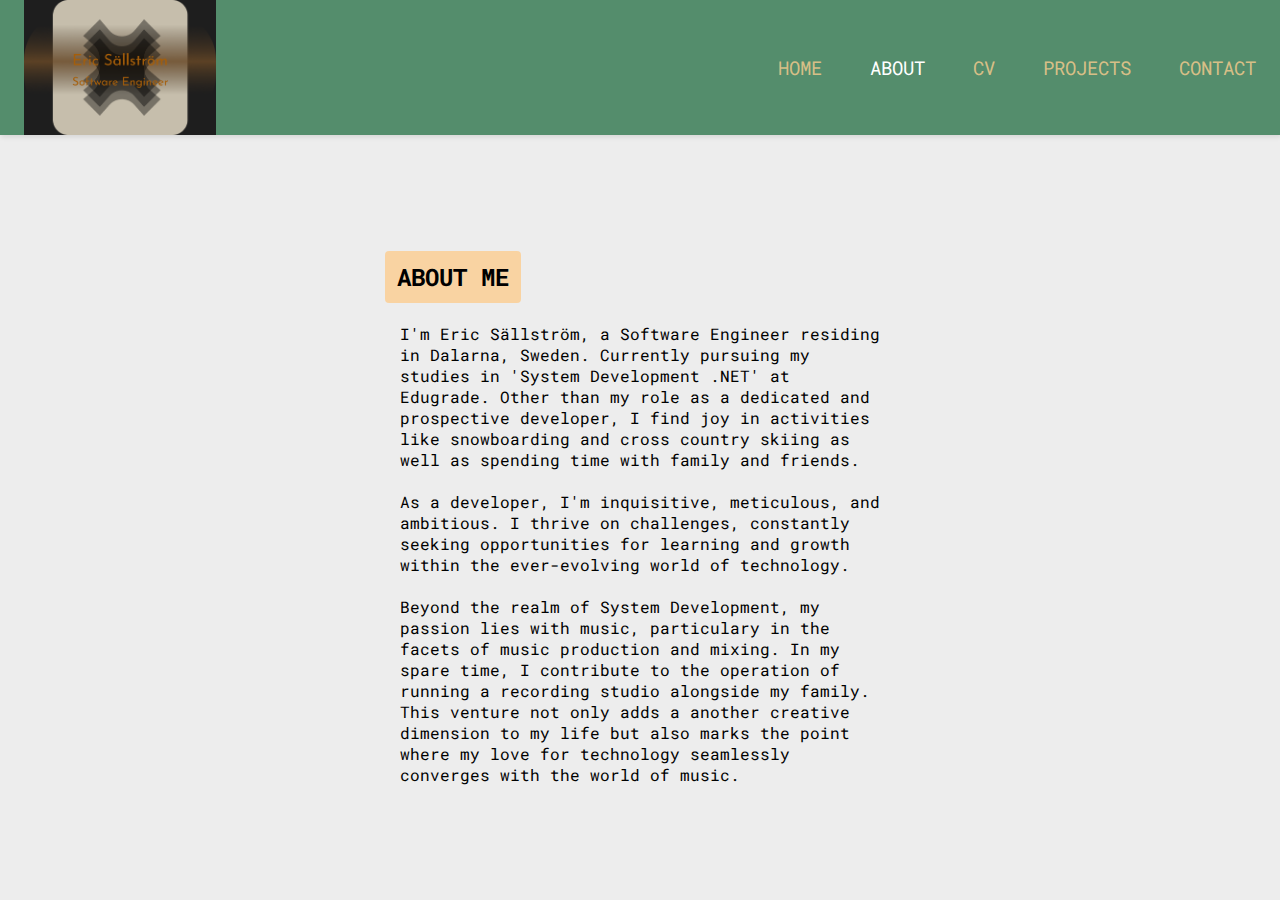
==== about.html @ 34a3c024 "first commit" ====
<!DOCTYPE html>
<html lang="en">
<head>
    <meta charset="UTF-8">
    <meta name="viewport" content="width=device-width, initial-scale=1.0">
    <link rel="preconnect" href="https://fonts.googleapis.com">
    <link rel="preconnect" href="https://fonts.gstatic.com" crossorigin>
    <link href="https://fonts.googleapis.com/css2?family=Roboto+Mono&display=swap" rel="stylesheet">    
    <link href="https://fonts.googleapis.com/css2?family=Montserrat:wght@500&display=swap" rel="stylesheet">
    <link href="https://fonts.googleapis.com/css2?family=Material+Icons"rel="stylesheet">    
    <link rel="stylesheet" type="text/css" href="/style.css">
    <title>Eric Sällström - Software Engineer</title>    
</head>
<body>
    <header>
        <nav id="nav-menu">        
            <ul class="navbar">
                <li><a href="/home.html"><img class="logo" src="/images/Untitled.png" alt="Logo"></a></li>
                <li class="nav-item hideOnMobile"><a href="/home.html">Home</a></li>
                <li class="nav-item hideOnMobile"><a class="menu-choice-open" href="/about.html">About</a></li>
                <li class="nav-item hideOnMobile"><a href="/cv.html">CV</a></li>
                <li class="nav-item hideOnMobile"><a href="/projects.html">Projects</a></li>
                <li class="nav-item hideOnMobile"><a href="/contact.html">Contact</a></li>
                <li class="hideOnDesktop" onclick=showSideBar()><a href="#"><i class="material-icons">menu</i></a></li>                
            </ul>
            <ul class="sidebar">
                <li onclick=closeSideBar()><a href="#"><i class="material-icons">close</i></a></li>                  
                <li class="nav-item"><a href="/home.html">Home</a></li>
                <li class="nav-item"><a class="menu-choice-open" href="/about.html">About</a></li>
                <li class="nav-item"><a href="/cv.html">CV</a></li>
                <li class="nav-item"><a href="/projects.html">Projects</a></li>
                <li class="nav-item"><a href="/contact.html">Contact</a></li>  
                <li><a href="/home.html"><img class="logo" src="/images/Untitled.png" alt="Logo"></a></li>                                 
            </ul>
        </nav>
    </header>
    <main class="about-main">        
        <section class="about-section">            
            <h2 class="about-me-title">About me</h2>
            <p>             
                I'm Eric Sällström, a Software Engineer residing in Dalarna, Sweden. Currently pursuing my studies in
                'System Development .NET' at Edugrade. Other than my role as a dedicated and prospective developer, I find joy 
                in activities like snowboarding and cross country skiing as well as spending time with family and friends. 
            </p>  
            <br>           
            <p>
                As a developer, I'm inquisitive, meticulous, and ambitious. I thrive on challenges, constantly 
                seeking opportunities for learning and growth within the ever-evolving world of technology.
            </p>  
            <br>        
            <p>
                Beyond the realm of System Development, my passion lies with music, particulary in the facets of music production and mixing. In 
                my spare time, I contribute to the operation of running a recording studio alongside my family. This venture not only adds a another
                creative dimension to my life but also marks the point where my love for technology seamlessly converges with the world of music.
            </p>
        </section>
    </main>
    <!-- <footer>
        <a href="https://www.linkedin.com/in/eric-s%C3%A4llstr%C3%B6m-aa58a9231/" target="_blank">
            <img class="social-links" src="images/LI-In-Bug.png" alt="LinkedIn">
        </a>
        <a href="https://github.com/ericsallstrom" target="_blank">
            <img class="social-links" src="images/github-mark-white.png" alt="GitHub">
        </a>        
    </footer> -->

    <script>
        function showSideBar() {
            const sidebar = document.querySelector('.sidebar');
            sidebar.style.display = 'flex'

            // document.addEventListener('click', closeSideBarOnClickOutside);
        }

        function closeSideBar() {
            const sidebar = document.querySelector('.sidebar');
            sidebar.style.display = 'none'

            document.removeEventListener('click', closeSideBarOnClickOutside);
        }

        function closeSideBarOnClickOutside(event) {
            const sidebar = document.querySelector('.sidebar');
            const targetElement = event.target;

            if (!sidebar.contains(targetElement)) {
                sidebar.style.display = 'none';
                document.removeEventListener('click', closeSideBarOnClickOutside);
            }
        }
    </script>
</body>
</html>
---- style.css ----
* {
    padding: 0;
    margin: 0;        
}

/* Gäller för alla skärmstorlekar*/
body {    
    font-family: 'Roboto Mono', monospace, sans-serif;     
    background-color: rgb(237, 237, 237);
    color: rgb(0, 0, 0); 
}

#nav-menu {
    background-color: #548d6c;
    box-shadow: 1px 2px 5px rgba(0, 0, 0, 0.1);      
}

.logo {
    width: 10em;  
    height: 100%;          
}

.navbar {
    width: 100%;
    display: flex;
    justify-content: flex-end;  
    align-items: center;      
    list-style-type: none;     
}

.navbar, .sidebar {
    width: 100%;
    list-style-type: none;
    display: flex;
    align-items: center;
}

.navbar li {     
    margin: 0 1.5em;
}

.navbar a, .sidebar a {    
    text-decoration: none;
    text-transform: uppercase;
    display: flex;
    align-items: center;
    font-size: 1.2em;
    color: rgba(252, 205, 143, 0.791);   
}

.nav-item .menu-choice-open {
    color: rgb(255, 255, 255);    
}

.navbar .nav-item:hover {
    border-bottom: 2px solid #936d61; 
}

.navbar li:first-child {
    margin-right: auto;
}

.material-icons {
    font-size: 36px;
    transition: transform 0.3s ease-in-out;   
}

.material-icons:hover {
    transform: scale(1.2);   
}

.sidebar {
    position: fixed;
    top: 0;
    right: 0;
    height: 100vh;
    width: 250px;
    z-index: 10;
    background-color: #548d6ca5;
    backdrop-filter: blur(6px);
    box-shadow: -5px 0 12px rgba(0, 0, 0, 0.1);
    display: none;
    flex-direction: column;
    align-items: flex-start;
    justify-content: flex-start;    
}

.sidebar .material-icons {
    padding: 0.5em 0 0 0.5em;     
}

.sidebar li {   
    width: 100%;     
}

.sidebar .nav-item {    
    padding: 0.5em 1.5em;
    transition: background-color 0.3s ease-in-out;    
}

.sidebar li:first-child {
    margin-bottom: 45px;
}

.sidebar .logo {
    margin: auto;
    opacity: 0;
}

.sidebar li:last-child {    
    margin: auto;
}

.sidebar a {
    width: 100%;    
}

.sidebar .nav-item:hover {  
    background-color: #936d61c7;
}

.sidebar .nav-item:not(:hover) {    
    filter: blur(0.3px);
}

@media screen and (max-width: 769px) {
    .hideOnMobile {
        display: none;
    }
}

@media screen and (min-width: 768px) {
    .hideOnDesktop {
        display: none;
    }   
}

@media screen and (max-width: 400px) {
    .sidebar {
        width: 100%;
    }

    .sidebar .logo {
        opacity: 1;
    }
}

.about-main {
    display: flex;
    justify-content: center;
    align-items: center;  
    flex-wrap: wrap;     
}

.about-section {    
    margin: 6em 0 4em 0;    
    max-width: 30em;
    /* background-color: #548d6cb9;    
    box-shadow: 50px 200px 100px rgba(0, 0, 0, 0.2);
    border-radius: 10px;       
    padding: 2em; */
}

.about-me-title {
    text-transform: uppercase;
    background-color: rgba(252, 205, 143, 0.791);
    /* background-color: #936d61; */
    display: inline-block;    
    padding: 10px 12px 10px 12px;
    border-radius: 4px;  
    margin: 20px 0 20px -15px;       
}

footer {
    text-align: center;    
    background-color: rgba(31, 31, 28, 0.445);
    padding: 20px;    
}

.social-links {       
    width: 30px;
    margin-right: 10px;    
}
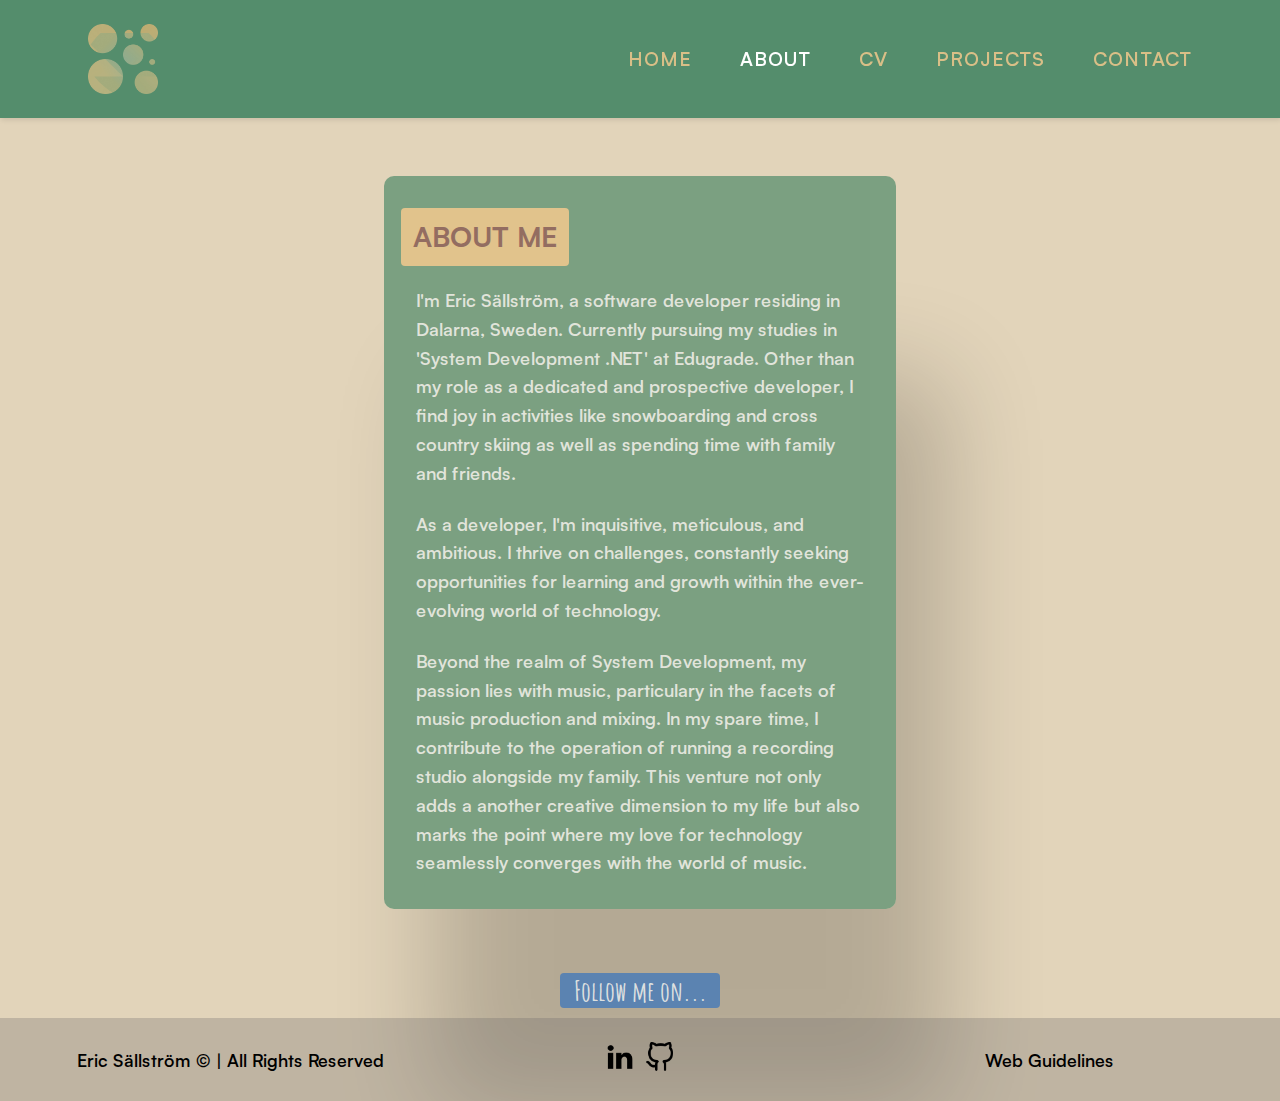
==== commit 04bb3ebf: "Changed error in formatting." ====
--- a/about.html
+++ b/about.html
@@ -7,87 +7,79 @@
     <link rel="preconnect" href="https://fonts.gstatic.com" crossorigin>
     <link href="https://fonts.googleapis.com/css2?family=Roboto+Mono&display=swap" rel="stylesheet">    
     <link href="https://fonts.googleapis.com/css2?family=Montserrat:wght@500&display=swap" rel="stylesheet">
-    <link href="https://fonts.googleapis.com/css2?family=Material+Icons"rel="stylesheet">    
-    <link rel="stylesheet" type="text/css" href="/style.css">
-    <title>Eric Sällström - Software Engineer</title>    
+    <link href="https://fonts.googleapis.com/css2?family=Material+Icons" rel="stylesheet"> 
+    <link rel="stylesheet" href="https://fonts.googleapis.com/css2?family=Material+Symbols+Outlined:opsz,wght,FILL,GRAD@24,400,0,0">   
+    <link href="https://fonts.googleapis.com/css2?family=Amatic+SC:wght@400;700&family=Nanum+Pen+Script&display=swap" rel="stylesheet">        
+    <link rel="stylesheet" type="text/css" href="css/about-style.css">
+    <link rel="stylesheet" type="text/css" href="css/header&footer-style.css">
+    <title>Eric Sällström - Software Developer</title>    
 </head>
 <body>
-    <header>
-        <nav id="nav-menu">        
-            <ul class="navbar">
-                <li><a href="/home.html"><img class="logo" src="/images/Untitled.png" alt="Logo"></a></li>
-                <li class="nav-item hideOnMobile"><a href="/home.html">Home</a></li>
-                <li class="nav-item hideOnMobile"><a class="menu-choice-open" href="/about.html">About</a></li>
-                <li class="nav-item hideOnMobile"><a href="/cv.html">CV</a></li>
-                <li class="nav-item hideOnMobile"><a href="/projects.html">Projects</a></li>
-                <li class="nav-item hideOnMobile"><a href="/contact.html">Contact</a></li>
-                <li class="hideOnDesktop" onclick=showSideBar()><a href="#"><i class="material-icons">menu</i></a></li>                
-            </ul>
-            <ul class="sidebar">
-                <li onclick=closeSideBar()><a href="#"><i class="material-icons">close</i></a></li>                  
-                <li class="nav-item"><a href="/home.html">Home</a></li>
-                <li class="nav-item"><a class="menu-choice-open" href="/about.html">About</a></li>
-                <li class="nav-item"><a href="/cv.html">CV</a></li>
-                <li class="nav-item"><a href="/projects.html">Projects</a></li>
-                <li class="nav-item"><a href="/contact.html">Contact</a></li>  
-                <li><a href="/home.html"><img class="logo" src="/images/Untitled.png" alt="Logo"></a></li>                                 
-            </ul>
-        </nav>
-    </header>
-    <main class="about-main">        
-        <section class="about-section">            
-            <h2 class="about-me-title">About me</h2>
-            <p>             
-                I'm Eric Sällström, a Software Engineer residing in Dalarna, Sweden. Currently pursuing my studies in
-                'System Development .NET' at Edugrade. Other than my role as a dedicated and prospective developer, I find joy 
-                in activities like snowboarding and cross country skiing as well as spending time with family and friends. 
-            </p>  
-            <br>           
-            <p>
-                As a developer, I'm inquisitive, meticulous, and ambitious. I thrive on challenges, constantly 
-                seeking opportunities for learning and growth within the ever-evolving world of technology.
-            </p>  
-            <br>        
-            <p>
-                Beyond the realm of System Development, my passion lies with music, particulary in the facets of music production and mixing. In 
-                my spare time, I contribute to the operation of running a recording studio alongside my family. This venture not only adds a another
-                creative dimension to my life but also marks the point where my love for technology seamlessly converges with the world of music.
-            </p>
-        </section>
-    </main>
-    <!-- <footer>
-        <a href="https://www.linkedin.com/in/eric-s%C3%A4llstr%C3%B6m-aa58a9231/" target="_blank">
-            <img class="social-links" src="images/LI-In-Bug.png" alt="LinkedIn">
-        </a>
-        <a href="https://github.com/ericsallstrom" target="_blank">
-            <img class="social-links" src="images/github-mark-white.png" alt="GitHub">
-        </a>        
-    </footer> -->
+    <div class="wrapper">
+        <header>
+            <nav id="nav-menu">        
+                <ul class="navbar">
+                    <li><a href="/index.html"><img class="logo" src="/images/LogoEric5.jpg" alt="Logo"></a></li>
+                    <li class="nav-item hideOnMobile"><a href="/index.html">Home</a></li>
+                    <li class="nav-item hideOnMobile"><a class="menu-choice-open" href="/about.html">About</a></li>
+                    <li class="nav-item hideOnMobile"><a href="/cv.html">CV</a></li>
+                    <li class="nav-item hideOnMobile"><a href="/projects.html">Projects</a></li>
+                    <li class="nav-item hideOnMobile"><a href="/contact.html">Contact</a></li>
+                    <li class="hideOnDesktop" onclick=showSideBar()><a href="#"><i class="material-icons">menu</i></a></li>                
+                </ul>
+                <ul class="sidebar">
+                    <li onclick=closeSideBar()><a href="#"><i class="material-icons">close</i></a></li>                  
+                    <li class="nav-item"><a href="/index.html">Home</a></li>
+                    <li class="nav-item"><a class="menu-choice-open" href="/about.html">About</a></li>
+                    <li class="nav-item"><a href="/cv.html">CV</a></li>
+                    <li class="nav-item"><a href="/projects.html">Projects</a></li>
+                    <li class="nav-item"><a href="/contact.html">Contact</a></li>                    
+                </ul>
+            </nav>
+        </header>
+        
+        <main>         
+            <section class="about-section">            
+                <h2 class="about-me-title">About me</h2>
+                <p>             
+                    I'm Eric Sällström, a software developer residing in Dalarna, Sweden. Currently pursuing my studies in
+                    'System Development .NET' at Edugrade. Other than my role as a dedicated and prospective developer, I find joy 
+                    in activities like snowboarding and cross country skiing as well as spending time with family and friends. 
+                </p>  
+                <br>           
+                <p>
+                    As a developer, I'm inquisitive, meticulous, and ambitious. I thrive on challenges, constantly 
+                    seeking opportunities for learning and growth within the ever-evolving world of technology.
+                </p>  
+                <br>        
+                <p>
+                    Beyond the realm of System Development, my passion lies with music, particulary in the facets of music production and mixing. In 
+                    my spare time, I contribute to the operation of running a recording studio alongside my family. This venture not only adds a another
+                    creative dimension to my life but also marks the point where my love for technology seamlessly converges with the world of music.
+                </p>
+            </section>                        
+        </main>
+    </div>
+  
+    <h2 class="social-media-text">Follow me on...<span class="material-symbols-outlined arrow">arrow_downward</span></h2>
 
-    <script>
-        function showSideBar() {
-            const sidebar = document.querySelector('.sidebar');
-            sidebar.style.display = 'flex'
+    <footer>         
+        <div class="name-copyright">
+            <p>Eric Sällström © <span class="hideOnMobile">| All Rights Reserved</span></p>
+        </div>  
+        <div class="social-links">            
+            <a href="https://www.linkedin.com/in/eric-s%C3%A4llstr%C3%B6m-aa58a9231/" target="_blank">
+                <img class="social-link" src="icons/linkedin-icon.png" alt="LinkedIn link">
+            </a>
+            <a href="https://github.com/ericsallstrom" target="_blank">
+                <img class="social-link" src="icons/github-icon.png" alt="GitHub link">
+            </a>
+        </div>                   
+        <div class="web-guidelines">
+            <a href="https://www.digg.se/webbriktlinjer/alla-webbriktlinjer" target="_blank">Web Guidelines</a>
+        </div>             
+    </footer>
 
-            // document.addEventListener('click', closeSideBarOnClickOutside);
-        }
-
-        function closeSideBar() {
-            const sidebar = document.querySelector('.sidebar');
-            sidebar.style.display = 'none'
-
-            document.removeEventListener('click', closeSideBarOnClickOutside);
-        }
-
-        function closeSideBarOnClickOutside(event) {
-            const sidebar = document.querySelector('.sidebar');
-            const targetElement = event.target;
-
-            if (!sidebar.contains(targetElement)) {
-                sidebar.style.display = 'none';
-                document.removeEventListener('click', closeSideBarOnClickOutside);
-            }
-        }
-    </script>
+    <script src="script.js"></script>
 </body>
 </html>--- a/css/about-style.css
+++ b/css/about-style.css
@@ -0,0 +1,80 @@
+@font-face {
+    font-family: 'Satoshi-Variable';
+    src: url('/fonts/Satoshi/Satoshi-Variable.woff2') format('woff2'),
+         url('/fonts/Satoshi/Satoshi-Variable.woff') format('woff'),
+         url('/fonts/Satoshi/Satoshi-Variable.ttf') format('truetype');
+         font-weight: 300 900;
+         font-display: swap;
+         font-style: normal;
+  }
+
+* {
+    padding: 0;
+    margin: 0;  
+    box-sizing: border-box;      
+}
+
+/* Gäller för alla skärmstorlekar*/
+body {                
+    display: flex;
+    flex-direction: column;
+    min-height: 100vh;          
+    font-family: 'Satoshi-Variable', 'Roboto Mono', sans-serif;
+    font-weight: 600;
+    background-color: #e2d4ba; 
+    color: rgba(240, 238, 231, 0.897);   
+}
+
+.wrapper {
+    flex: 1;            
+}
+
+main {
+    padding-top: 7em;            
+    flex: 1;
+    display: flex;
+    flex-direction: column;
+    align-items: center;
+    flex-wrap: wrap;     
+}
+
+.about-section {     
+    margin: 4em 1em;            
+    width: 40vw;
+    background-color: #548d6cb9;      
+    box-shadow: 50px 200px 100px rgba(0, 0, 0, 0.2);
+    border-radius: 10px;       
+    padding: 2em;
+}
+
+.about-me-title {
+    text-transform: uppercase;
+    font-size: 28px;
+    background-color: rgba(252, 205, 143, 0.791);  
+    color: #936d61;  
+    display: inline-block;    
+    padding: 10px 12px 10px 12px;
+    border-radius: 4px;  
+    margin: 0 0 20px -15px;       
+}
+
+.about-section p {
+    font-size: 18px;
+    line-height: 1.6em;
+}
+
+@media screen and (max-width: 1024px) {
+    .about-section {
+        width: 80vw;        
+    }
+}
+
+@media screen and (max-width: 600px) {
+    .about-section {
+        margin: 2em 0;        
+    }
+
+    .about-me-title {
+        font-size: 24px;
+    }
+}--- a/css/header&footer-style.css
+++ b/css/header&footer-style.css
@@ -0,0 +1,201 @@
+#nav-menu {
+    position: fixed;
+    top: 0;
+    left: 0;
+    width: 100%;
+    z-index: 99;
+    background-color: #548d6c;            
+    box-shadow: 1px 2px 5px rgba(0, 0, 0, 0.1);    
+    padding: 1.5em 5%;
+}
+
+.navbar {
+    width: 100%;
+    display: flex;
+    justify-content: flex-end;  
+    align-items: center;      
+    list-style-type: none;     
+}
+
+.navbar, .sidebar {
+    width: 100%;
+    list-style-type: none;
+    display: flex;
+    align-items: center;
+}
+
+.logo {
+    width: 70px;
+    height: auto;
+}
+
+.navbar li {     
+    margin: 0 1.5em;
+}
+
+.navbar a, .sidebar a {    
+    text-decoration: none;
+    text-transform: uppercase;
+    display: flex;
+    align-items: center;
+    font-size: 1.2em;
+    letter-spacing: 1px;
+    color: rgba(252, 205, 143, 0.791);   
+}
+
+.nav-item .menu-choice-open {
+    color: rgb(255, 255, 255);    
+}
+
+.navbar .nav-item:hover {
+    border-bottom: 2px solid #936d61; 
+}
+
+.navbar li:first-child {
+    margin-right: auto;
+}
+
+.material-icons {
+    font-size: 36px;
+    transition: color 0.3s ease-in-out, transform 0.3s ease-in-out;  
+}
+
+.material-icons:hover {
+    transform: scale(1.1);
+    color: rgba(252, 205, 143, 0.935);        
+}
+
+.sidebar {
+    position: fixed;
+    top: 0;
+    right: 0;
+    height: 100vh;
+    width: 250px;
+    z-index: 10;
+    background-color: #548d6ca5;
+    backdrop-filter: blur(6px);
+    box-shadow: -5px 0 12px rgba(0, 0, 0, 0.1);
+    display: none;
+    flex-direction: column;
+    align-items: flex-start;
+    justify-content: flex-start;        
+}
+
+.sidebar .material-icons {
+    padding: 0.5em 0 0 0.5em;     
+}
+
+.sidebar li {   
+    width: 100%;     
+}
+
+.sidebar .nav-item {    
+    padding: 0.5em 1.5em;
+    transition: background-color 0.3s ease-in-out;    
+}
+
+.sidebar li:first-child {
+    margin-bottom: 45px;
+}
+
+.sidebar a {
+    width: 100%;    
+}
+
+.sidebar .nav-item:hover {  
+    background-color: #936d61c7;
+}
+
+.sidebar .nav-item:not(:hover) {    
+    filter: blur(0.3px);
+}
+
+.social-media-text {
+    font-family: 'Amatic SC', sans-serif;   
+    font-size: 1.7em; 
+    background-color: #5b83b1FF;    
+    padding: 0 0.5em;
+    border-radius: 4px;    
+    margin: auto;
+    margin-bottom: 10px;
+    max-width: 6em;
+    text-align: center;
+    transition: padding 0.3s ease-in-out;
+}
+
+.arrow {
+    display: none;
+}
+
+.social-media-text:hover {
+    background-color: rgb(113, 163, 220);
+    padding: 0.1em 0.5em 0;    
+
+    .material-symbols-outlined {
+        display: block;
+    }
+}
+
+footer {   
+    text-align: center; 
+    /* background-color: #548d6c42; */
+    background-color: #6d69694b;
+    padding: 1.5em 0; 
+    display: flex;            
+    align-items: center;
+    justify-content: space-between;
+    box-shadow: -1px -2px -5px rgba(0, 0, 0, 0.1);
+}
+
+.name-copyright { 
+    width: 36%;           
+}
+
+footer p, footer a {
+    text-decoration: none;
+    color: black;
+    font-size: 1.1em;
+}
+
+.social-links {
+    display: flex;        
+}
+
+.social-link {        
+    width: 30px;
+    margin: 0 5px;                  
+}
+
+footer a:hover {        
+    filter: invert(1);
+}
+
+.web-guidelines {
+    width: 36%;    
+}
+
+@media screen and (max-width: 768px) {
+    .hideOnMobile {
+        display: none;        
+    }
+}
+
+@media screen and (min-width: 769px) {
+    .hideOnDesktop {
+        display: none;
+    }   
+}
+
+@media screen and (max-width: 400px) {
+    .sidebar {
+        width: 100%;
+    }
+
+    .sidebar .logo {
+        opacity: 1;
+    }
+
+    footer p, footer a {
+        font-size: 0.8em;
+    }
+}